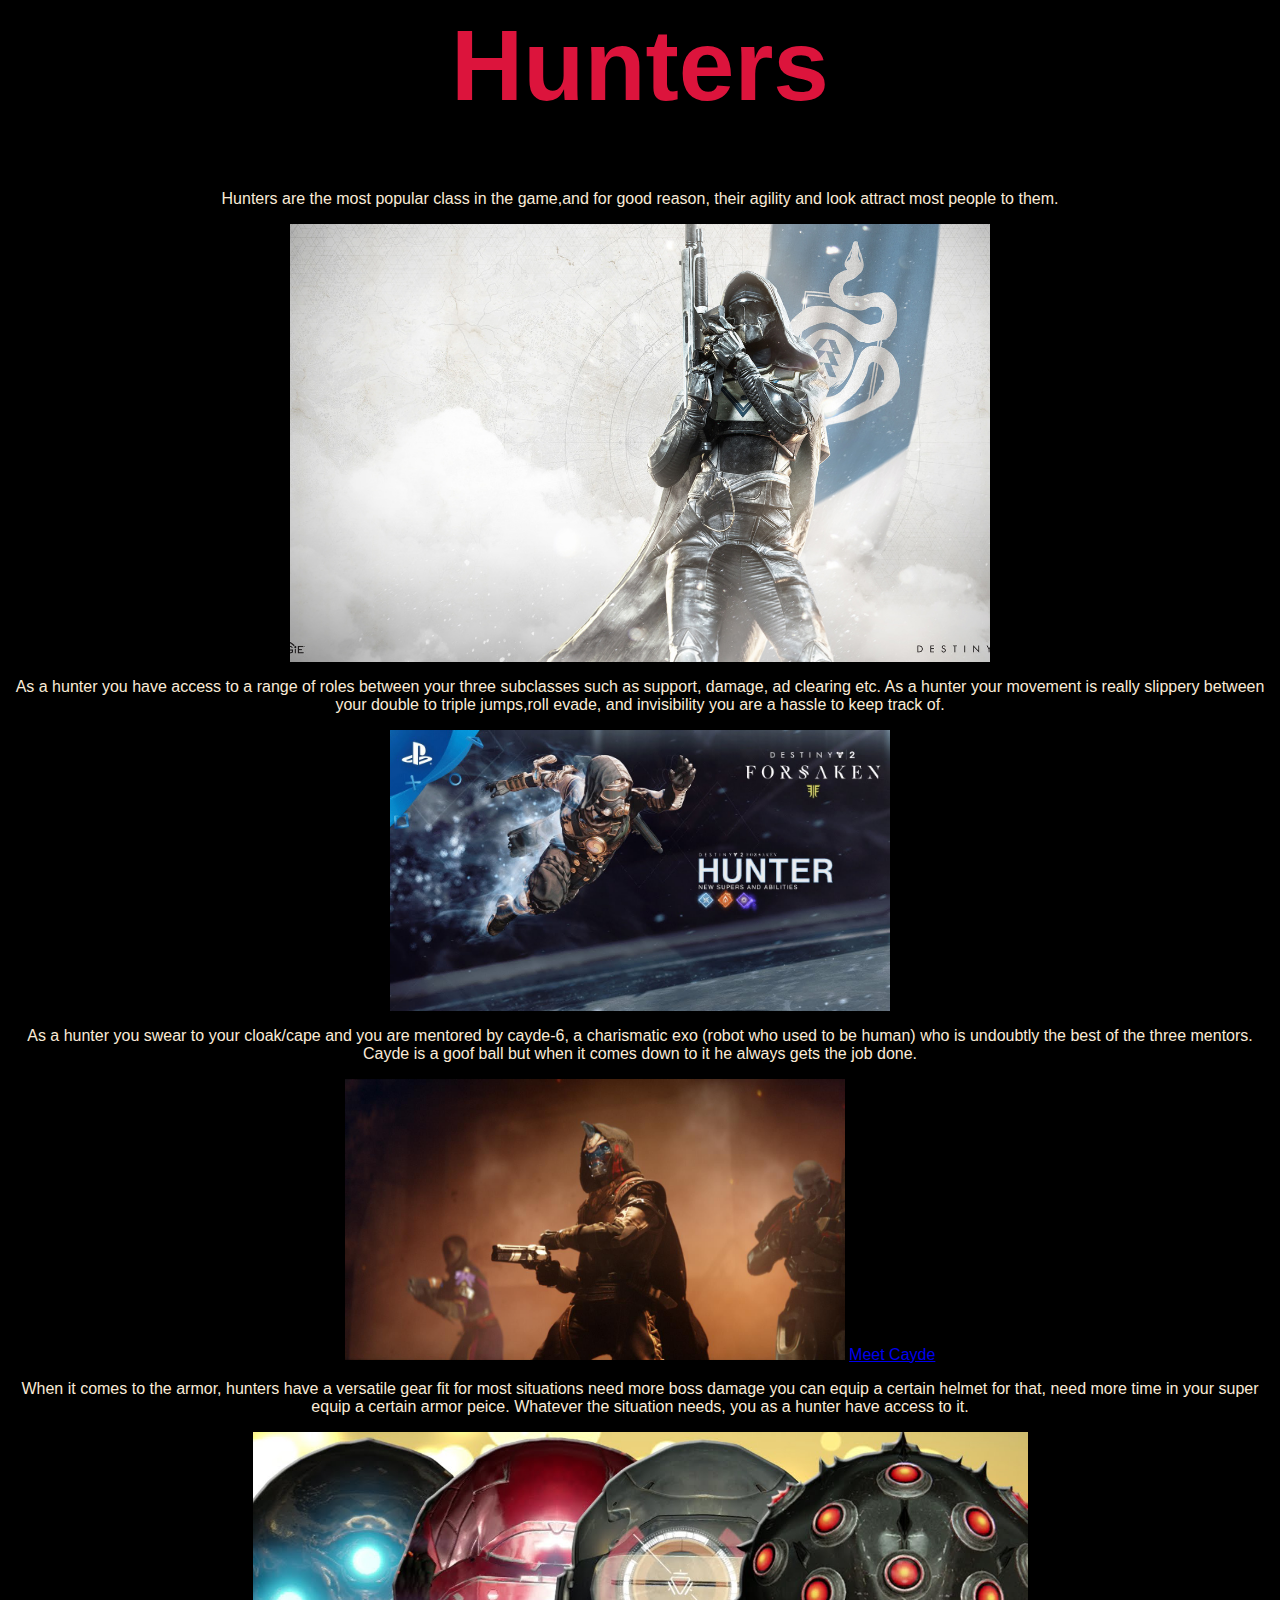
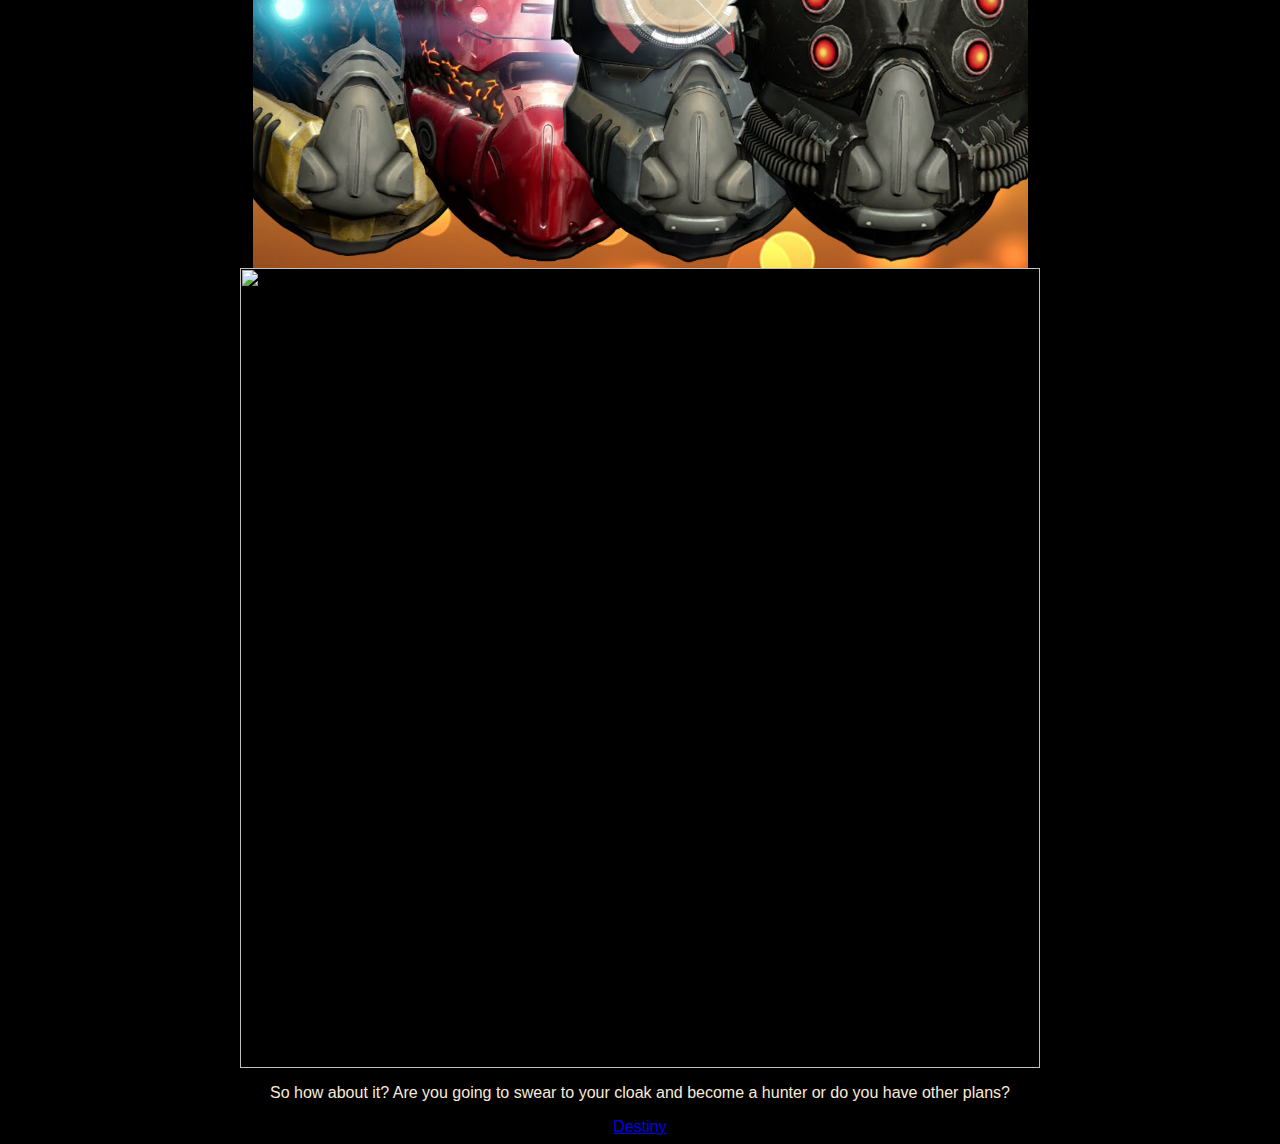
==== JHidais_Web Development/Hunter.html @ 6ad4d11a "Add files via upload" ====
<html> 
    <head>
        <title>Hunter</title>
        <link rel="stylesheet" href="StylesHunter.css">
    </head>
    <body> 
    <h1>Hunters</h1>
        <p>Hunters are the most popular class in the game,and for good reason, their agility and look attract most people to them. </p>
    <img src="Images/hunter1.jpg" alt="hunter" width="700">
        <p> As a hunter you have access to a range of roles between your three subclasses such as support, damage, ad clearing etc. As a hunter your movement is really slippery between your double to triple jumps,roll evade, and invisibility you are a hassle to keep track of. </p>
        <img src="Images/Hunter%20evade.jpg" alt="evade" width="500">
        <p> As a hunter you swear to your cloak/cape and you are mentored by cayde-6, a charismatic exo (robot who used to be human) who is undoubtly the best of the three mentors. Cayde is a goof ball but when it comes down to it he always gets the job done. </p>
        <img src="Images/Cayde.jpg" alt="Cayde" width="500">
        <a href="https://www.youtube.com/watch?v=aXXmI1_SgpI"> Meet Cayde</a>
        <p> When it comes to the armor, hunters have a versatile gear fit for most situations need more boss damage you can equip a certain helmet for that, need more time in your super equip a certain armor peice. Whatever the situation needs, you as a hunter have access to it.  </p>
        <img src="Images/exotics.jpg" alt="Huter Exotics" width="775">
        <img src="Images/Hunter%20armor.png" alt="hunter armor" width="800">
        <p> So how about it? Are you going to swear to your cloak and become a hunter or do you have other plans?</p>
    <a href="index.html">Destiny</a>
    <body>
 <html>
---- JHidais_Web Development/StylesHunter.css ----
Body{ 
    font-family: arial, sans-serif;
    Background-color: black ;
    text-align:center;
}
h1{
    color: crimson;
    font-size: 100px;
}
p{
    color:antiquewhite;
}
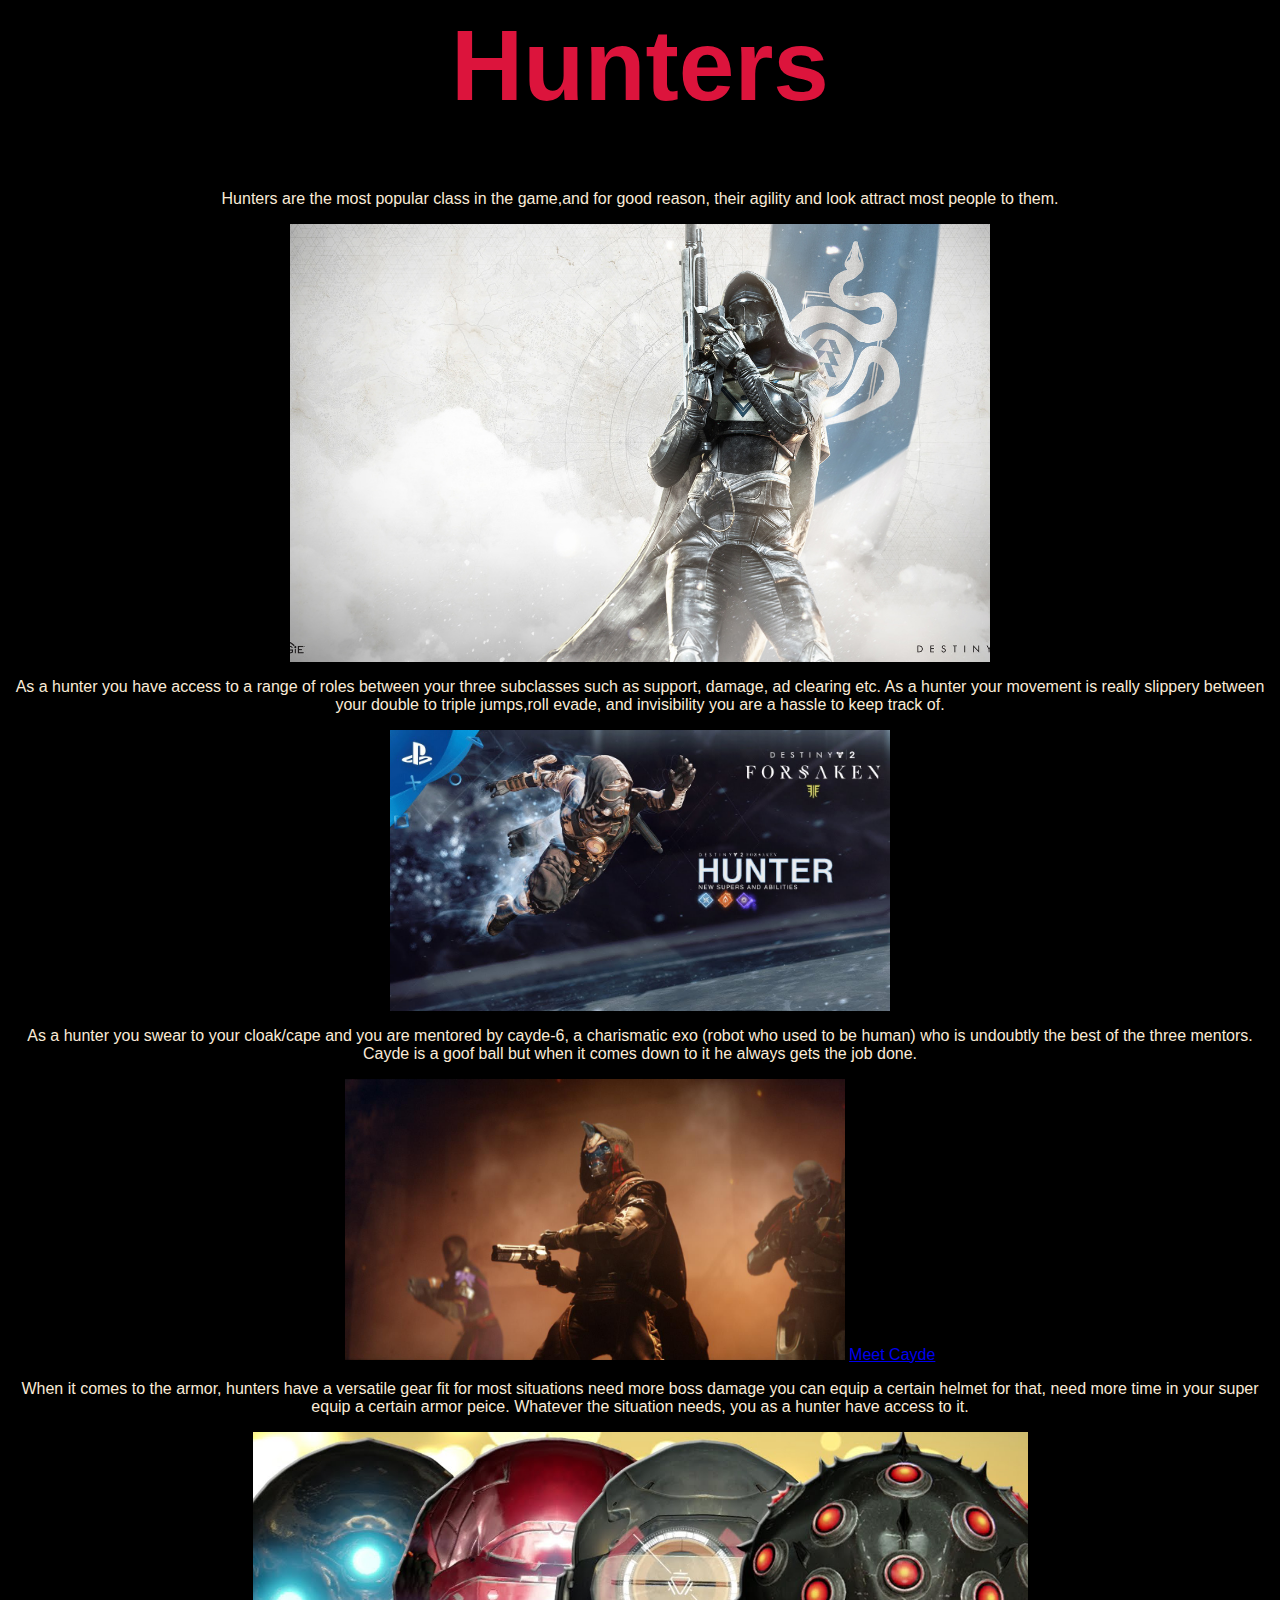
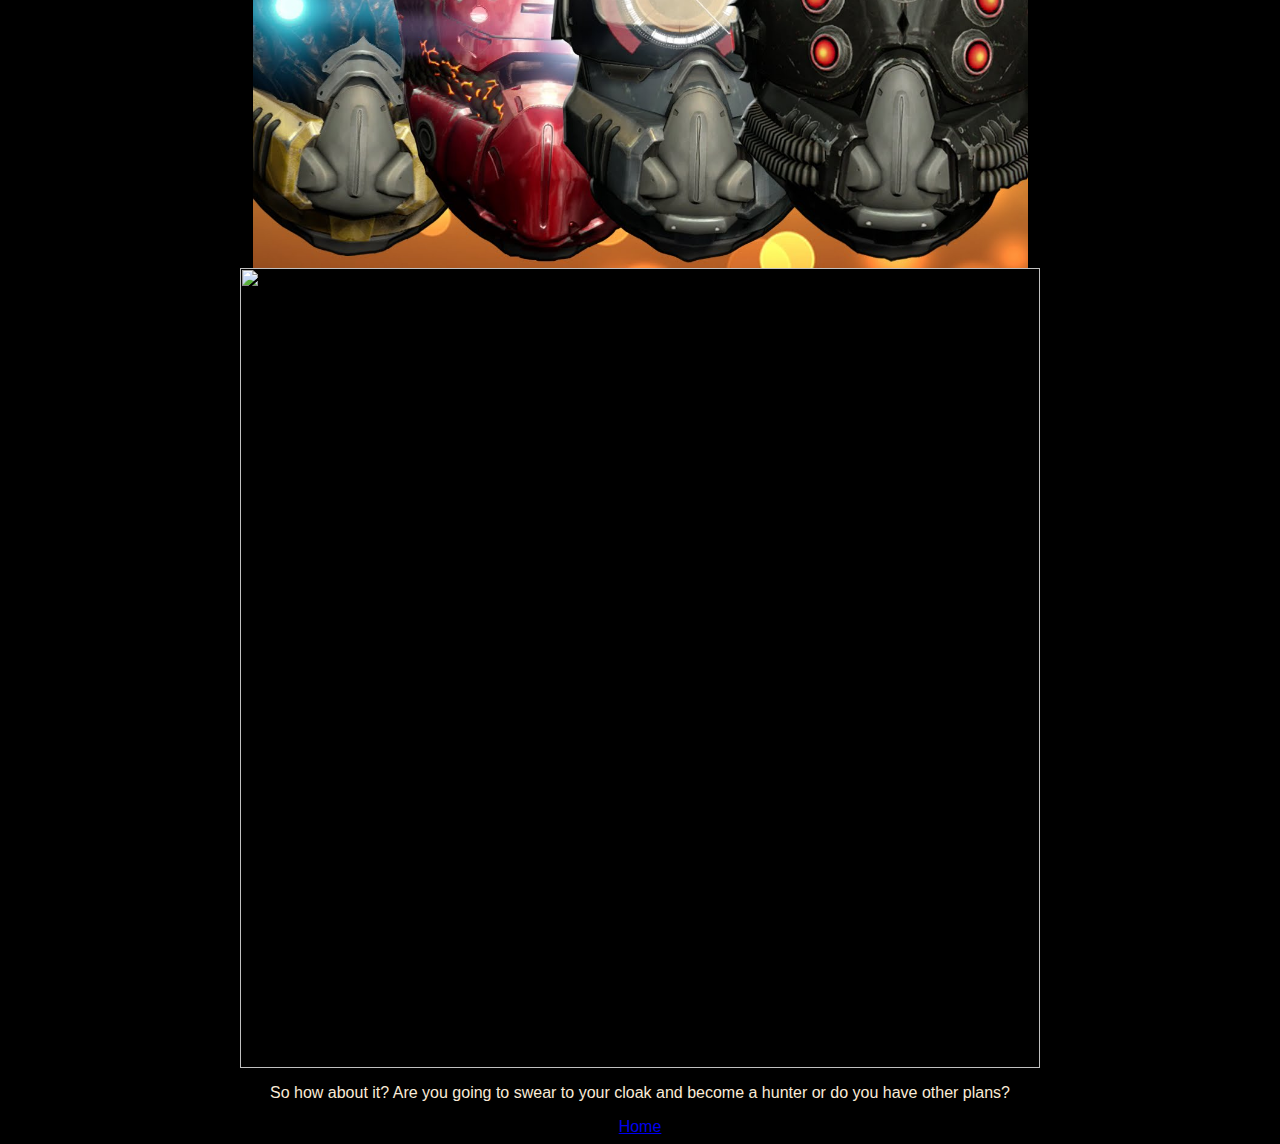
==== commit 8dda2093: "Add files via upload" ====
--- a/JHidais_Web Development/Hunter.html
+++ b/JHidais_Web Development/Hunter.html
@@ -16,6 +16,6 @@
         <img src="Images/exotics.jpg" alt="Huter Exotics" width="775">
         <img src="Images/Hunter%20armor.png" alt="hunter armor" width="800">
         <p> So how about it? Are you going to swear to your cloak and become a hunter or do you have other plans?</p>
-    <a href="index.html">Destiny</a>
+    <a href="index.html">Home</a>
     <body>
  <html>